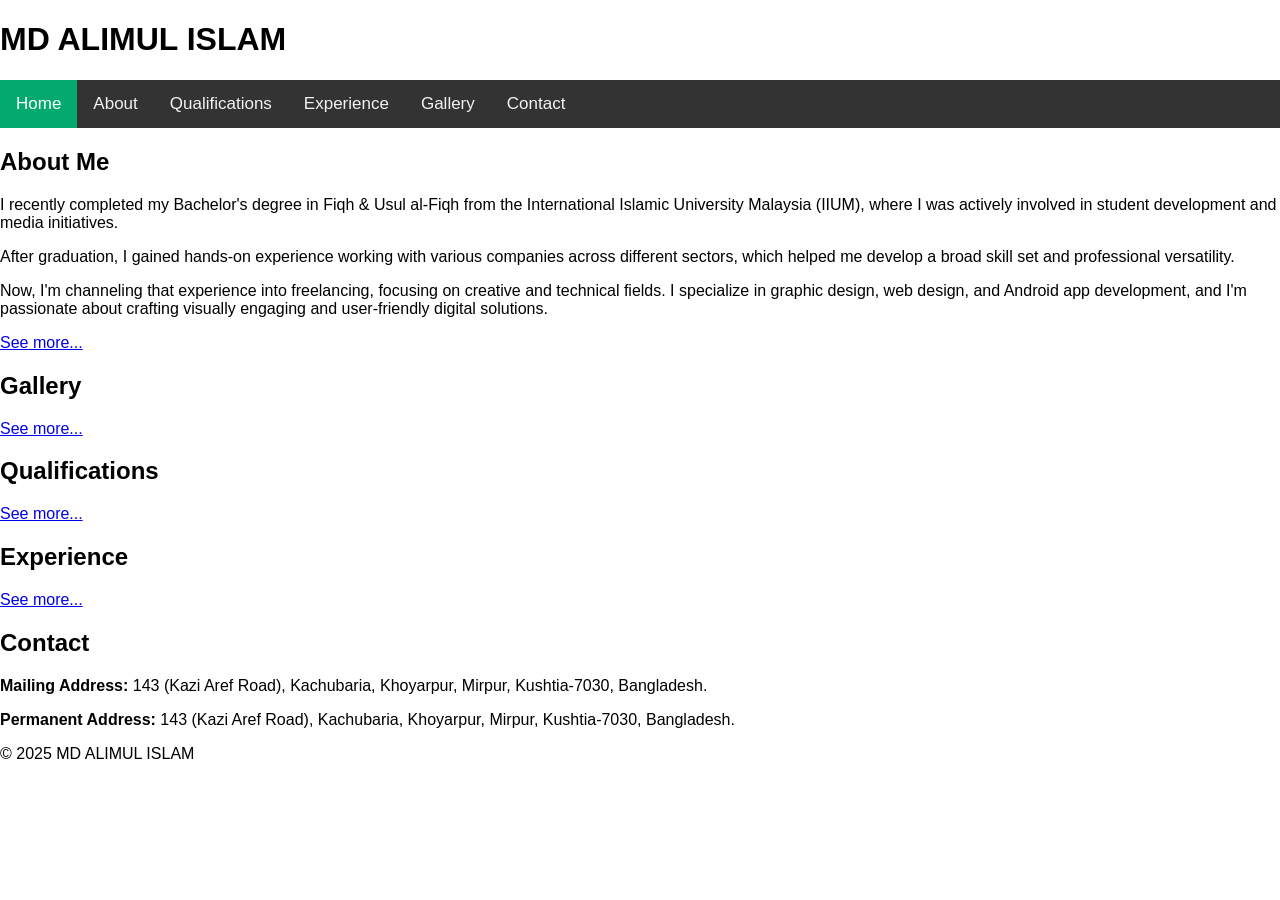
==== index.html @ 5d86ff19 "Update index.html" ====
<!DOCTYPE html>
<html lang="en">
<head>
  <meta charset="UTF-8">
  <title>MD ALIMUL ISLAM</title>
  <meta name="viewport" content="width=device-width, initial-scale=1">
  <link rel="stylesheet" href="style.css">
  <link rel="stylesheet" href="https://cdnjs.cloudflare.com/ajax/libs/font-awesome/4.7.0/css/font-awesome.min.css">
</head>
<body>

  <!-- Shared header will be loaded here -->
  <div id="header"></div>

  <script>
    // Load the header and then attach the toggle function
    fetch('header.html')
      .then(res => res.text())
      .then(data => {
        document.getElementById('header').innerHTML = data;

        // Attach the toggle function after header is loaded
        const icon = document.querySelector('#header .icon');
        if (icon) {
          icon.addEventListener('click', function () {
            const nav = document.getElementById('myTopnav');
            if (nav.className === 'topnav') {
              nav.className += ' responsive';
            } else {
              nav.className = 'topnav';
            }
          });
        }
      });
  </script>

   <main>
    <h2>About Me</h2>
    <p>
      I recently completed my Bachelor's degree in Fiqh & Usul al-Fiqh from the International Islamic University Malaysia (IIUM), where I was actively involved in student development and media initiatives.
    </p>
    <p>
      After graduation, I gained hands-on experience working with various companies across different sectors, which helped me develop a broad skill set and professional versatility.
    </p>
    <p>
      Now, I'm channeling that experience into freelancing, focusing on creative and technical fields. I specialize in graphic design, web design, and Android app development, and I'm passionate about crafting visually engaging and user-friendly digital solutions.
    </p>

    <p><a href="about.html">See more...</a></p>

    <h2>Gallery</h2>
    <p><a href="gallery.html">See more...</a></p>

    <h2>Qualifications</h2>
    <p><a href="qualifications.html">See more...</a></p>

    <h2>Experience</h2>
    <p><a href="experience.html">See more...</a></p>

    <h2>Contact</h2>
    <p><strong>Mailing Address:</strong> 143 (Kazi Aref Road), Kachubaria, Khoyarpur, Mirpur, Kushtia-7030, Bangladesh.</p>
    <p><strong>Permanent Address:</strong> 143 (Kazi Aref Road), Kachubaria, Khoyarpur, Mirpur, Kushtia-7030, Bangladesh.</p>
  </main>

  <footer>
    <p>&copy; 2025 MD ALIMUL ISLAM</p>
  </footer>
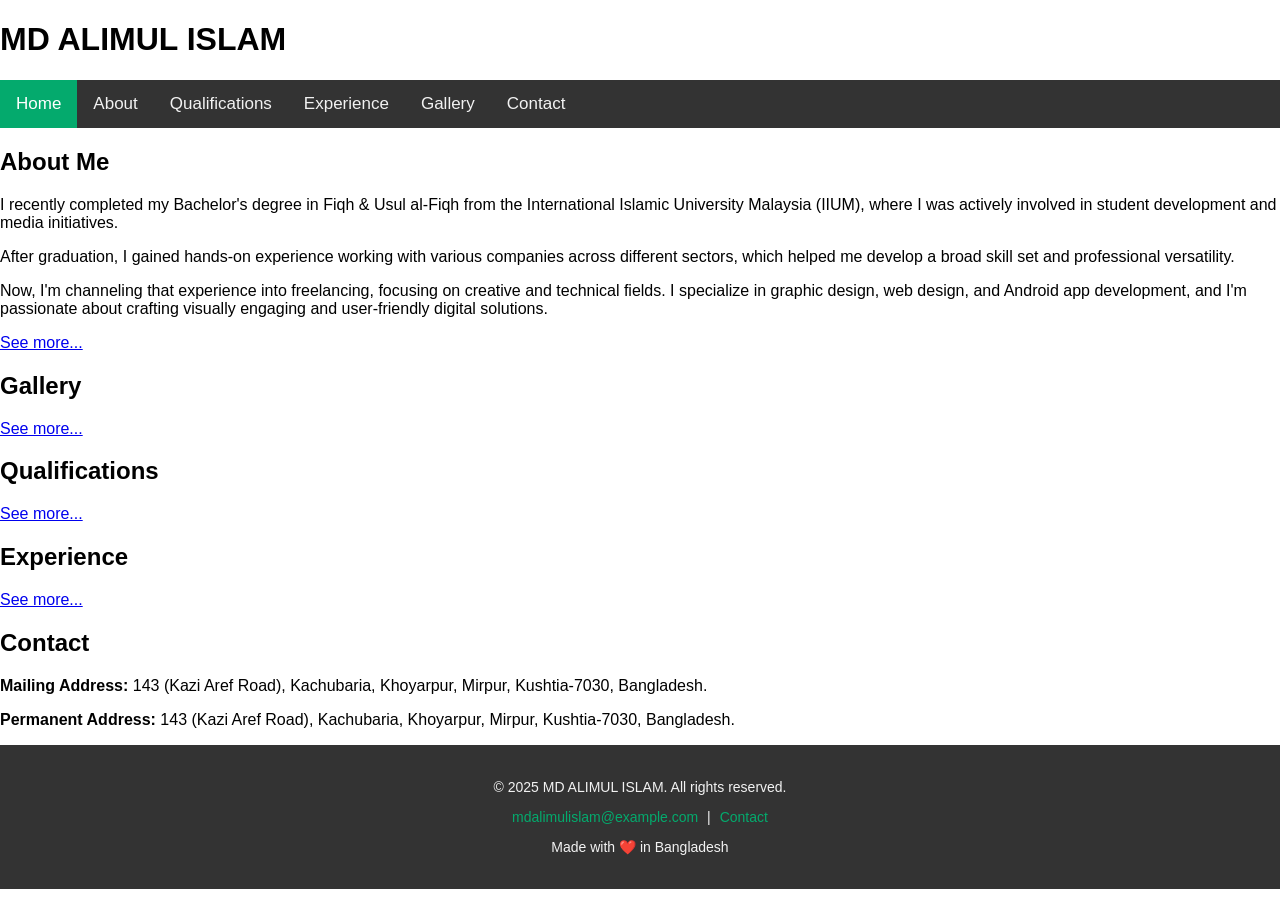
==== commit fd5c0531: "Update index.html" ====
--- a/index.html
+++ b/index.html
@@ -62,6 +62,14 @@
     <p><strong>Permanent Address:</strong> 143 (Kazi Aref Road), Kachubaria, Khoyarpur, Mirpur, Kushtia-7030, Bangladesh.</p>
   </main>
 
-  <footer>
-    <p>&copy; 2025 MD ALIMUL ISLAM</p>
-  </footer>
+<!-- Shared footer will be loaded here -->
+<div id="footer"></div>
+
+<script>
+  fetch('footer.html')
+    .then(res => res.text())
+    .then(data => {
+      document.getElementById('footer').innerHTML = data;
+    });
+</script>
+
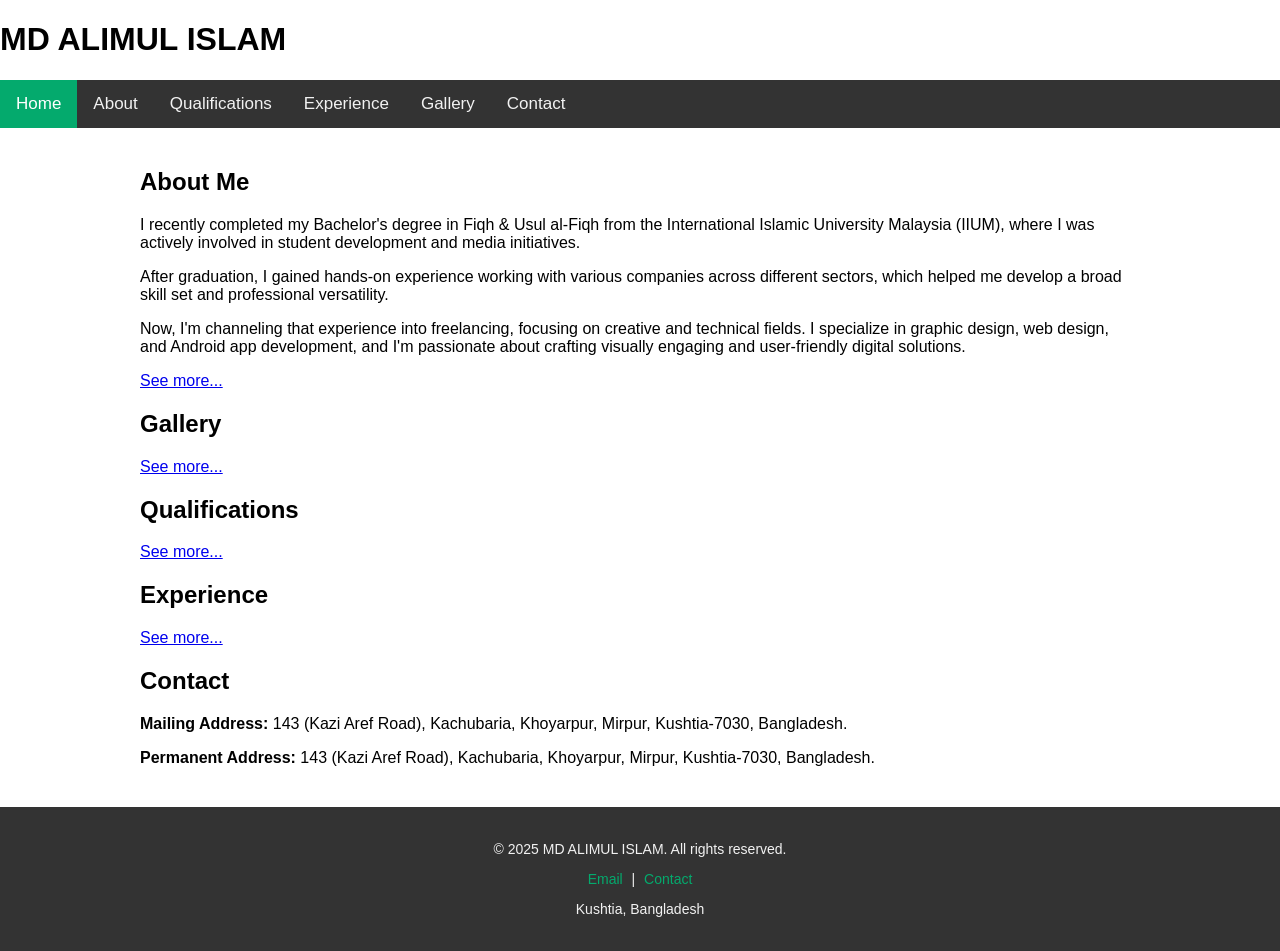
==== commit f2b42b89: "Update index.html" ====
--- a/index.html
+++ b/index.html
@@ -33,7 +33,8 @@
         }
       });
   </script>
-
+  
+ <div class="page-wrapper">
    <main>
     <h2>About Me</h2>
     <p>
@@ -61,7 +62,8 @@
     <p><strong>Mailing Address:</strong> 143 (Kazi Aref Road), Kachubaria, Khoyarpur, Mirpur, Kushtia-7030, Bangladesh.</p>
     <p><strong>Permanent Address:</strong> 143 (Kazi Aref Road), Kachubaria, Khoyarpur, Mirpur, Kushtia-7030, Bangladesh.</p>
   </main>
-
+ </div>
+  
 <!-- Shared footer will be loaded here -->
 <div id="footer"></div>
 
@@ -73,3 +75,4 @@
     });
 </script>
 
+
--- a/style.css
+++ b/style.css
@@ -0,0 +1,5 @@
+.page-wrapper {
+  margin: 40px auto;
+  max-width: 1000px;
+  padding: 0 20px;
+}
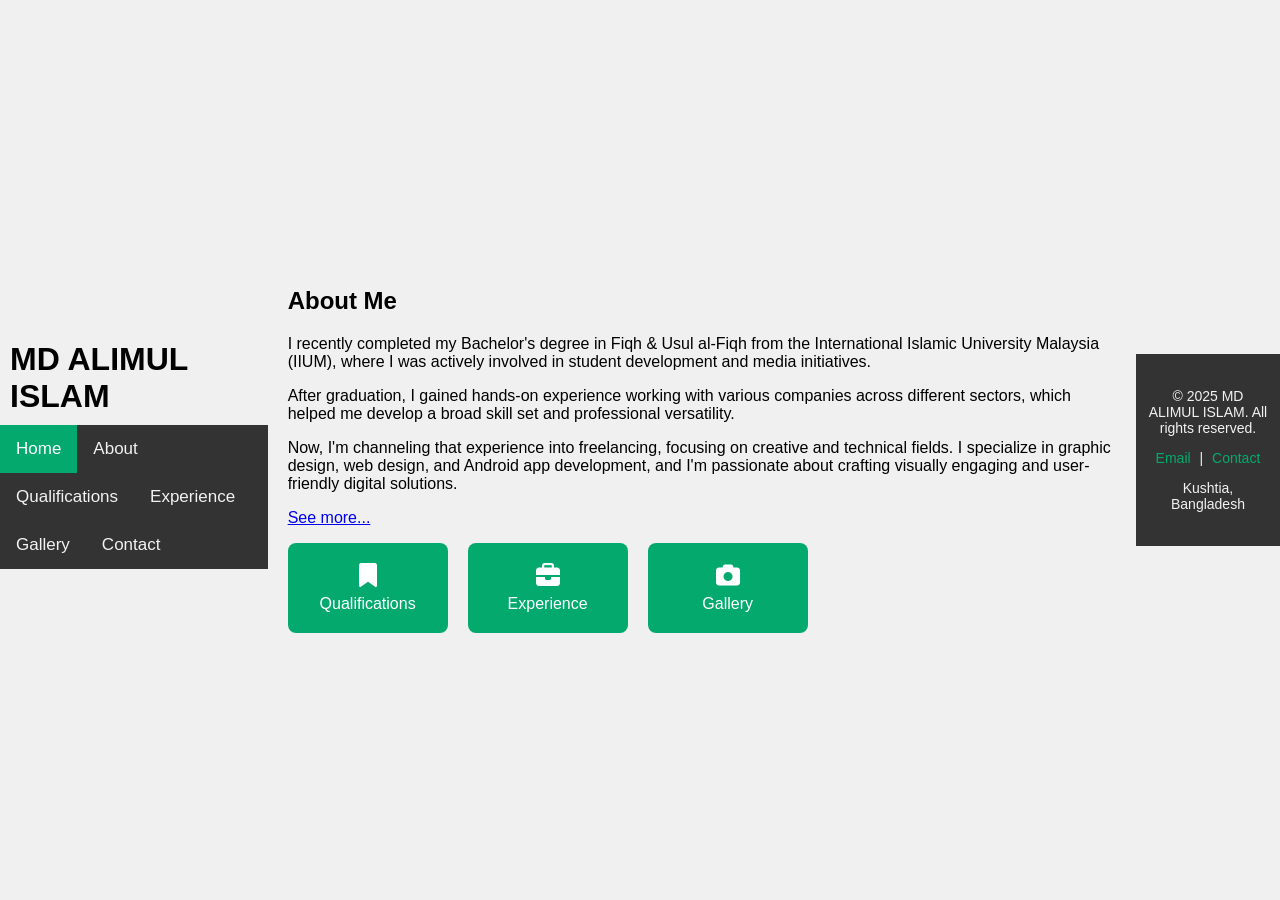
==== commit 9452286d: "Update index.html" ====
--- a/index.html
+++ b/index.html
@@ -35,6 +35,7 @@
   </script>
   
  <div class="page-wrapper">
+   
    <main>
     <h2>About Me</h2>
     <p>
@@ -49,18 +50,75 @@
 
     <p><a href="about.html">See more...</a></p>
 
-    <h2>Gallery</h2>
-    <p><a href="gallery.html">See more...</a></p>
 
-    <h2>Qualifications</h2>
-    <p><a href="qualifications.html">See more...</a></p>
 
-    <h2>Experience</h2>
-    <p><a href="experience.html">See more...</a></p>
+<head>
+  <meta charset="UTF-8">
+  <title>Icon Buttons</title>
+  <link rel="stylesheet" href="https://cdnjs.cloudflare.com/ajax/libs/font-awesome/6.5.0/css/all.min.css">
+  <style>
+    body {
+      display: flex;
+      justify-content: center;
+      align-items: center;
+      height: 100vh;
+      margin: 0;
+      background: #f0f0f0;
+    }
 
-    <h2>Contact</h2>
-    <p><strong>Mailing Address:</strong> 143 (Kazi Aref Road), Kachubaria, Khoyarpur, Mirpur, Kushtia-7030, Bangladesh.</p>
-    <p><strong>Permanent Address:</strong> 143 (Kazi Aref Road), Kachubaria, Khoyarpur, Mirpur, Kushtia-7030, Bangladesh.</p>
+    .button-container {
+      display: flex;
+      gap: 20px;
+    }
+
+    .icon-button {
+      display: flex;
+      flex-direction: column;
+      align-items: center;
+      justify-content: center;
+      background-color: #04AA6D;
+      color: white;
+      border: none;
+      padding: 20px;
+      font-size: 16px;
+      cursor: pointer;
+      text-decoration: none;
+      border-radius: 8px;
+      width: 120px;
+      transition: background-color 0.3s ease;
+    }
+
+    .icon-button i {
+      font-size: 24px;
+      margin-bottom: 8px;
+    }
+
+    .icon-button:hover {
+      background-color: #00210A;
+    }
+  </style>
+</head>
+<body>
+
+  <div class="button-container">
+    <a href="qualifications.html" class="icon-button">
+      <i class="fas fa-bookmark"></i>
+      Qualifications
+    </a>
+    <a href=""experience.html" class="icon-button">
+      <i class="fas fa-briefcase"></i>
+      Experience
+    </a>
+    <a href="gallery.html" class="icon-button">
+      <i class="fas fa-camera"></i>
+      Gallery
+    </a>
+  </div>
+
+</body>
+
+
+     
   </main>
  </div>
   
@@ -76,3 +134,5 @@
 </script>
 
 
+
+
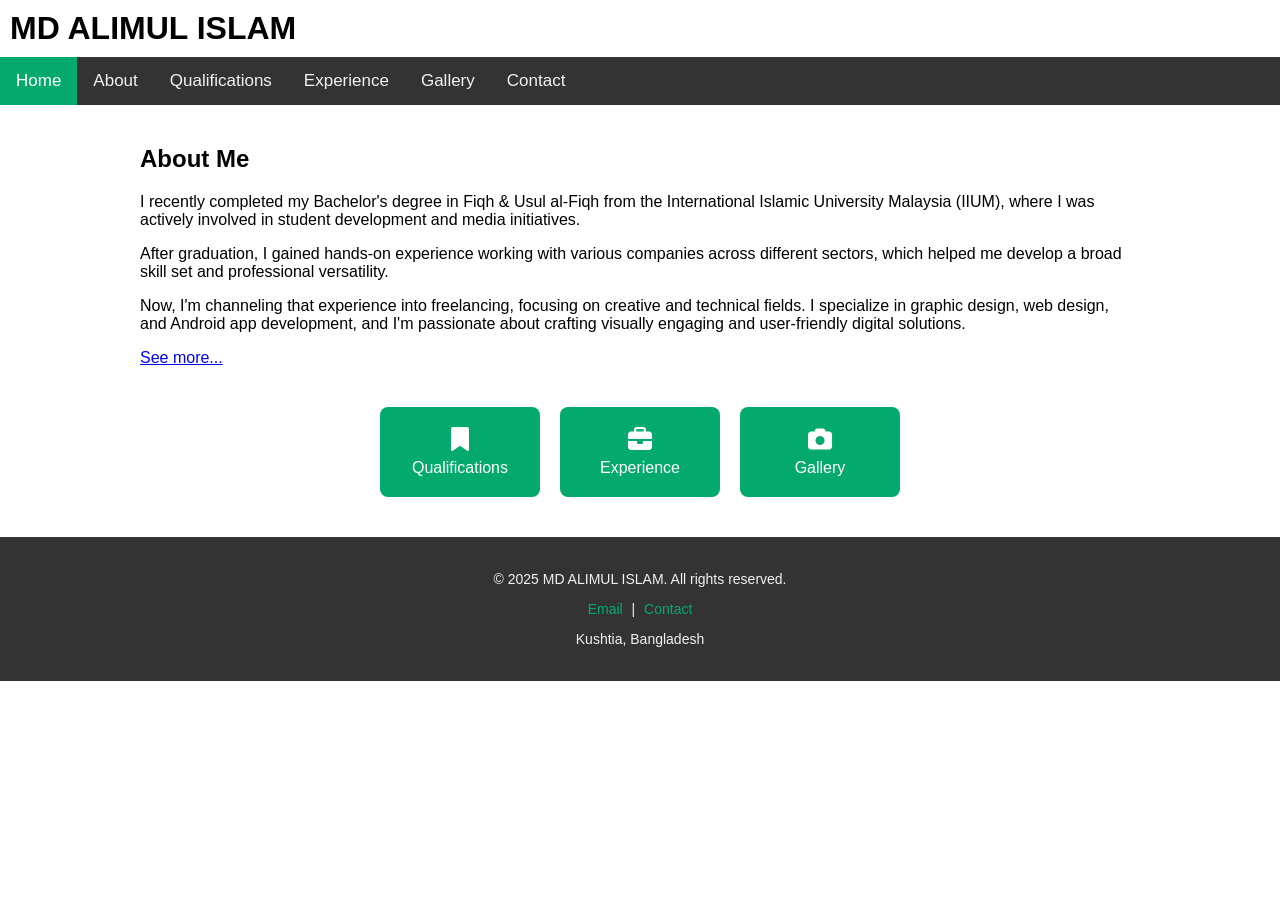
==== commit 023e34a2: "Update index.html" ====
--- a/index.html
+++ b/index.html
@@ -5,70 +5,14 @@
   <title>MD ALIMUL ISLAM</title>
   <meta name="viewport" content="width=device-width, initial-scale=1">
   <link rel="stylesheet" href="style.css">
-  <link rel="stylesheet" href="https://cdnjs.cloudflare.com/ajax/libs/font-awesome/4.7.0/css/font-awesome.min.css">
-</head>
-<body>
-
-  <!-- Shared header will be loaded here -->
-  <div id="header"></div>
-
-  <script>
-    // Load the header and then attach the toggle function
-    fetch('header.html')
-      .then(res => res.text())
-      .then(data => {
-        document.getElementById('header').innerHTML = data;
-
-        // Attach the toggle function after header is loaded
-        const icon = document.querySelector('#header .icon');
-        if (icon) {
-          icon.addEventListener('click', function () {
-            const nav = document.getElementById('myTopnav');
-            if (nav.className === 'topnav') {
-              nav.className += ' responsive';
-            } else {
-              nav.className = 'topnav';
-            }
-          });
-        }
-      });
-  </script>
-  
- <div class="page-wrapper">
-   
-   <main>
-    <h2>About Me</h2>
-    <p>
-      I recently completed my Bachelor's degree in Fiqh & Usul al-Fiqh from the International Islamic University Malaysia (IIUM), where I was actively involved in student development and media initiatives.
-    </p>
-    <p>
-      After graduation, I gained hands-on experience working with various companies across different sectors, which helped me develop a broad skill set and professional versatility.
-    </p>
-    <p>
-      Now, I'm channeling that experience into freelancing, focusing on creative and technical fields. I specialize in graphic design, web design, and Android app development, and I'm passionate about crafting visually engaging and user-friendly digital solutions.
-    </p>
-
-    <p><a href="about.html">See more...</a></p>
-
-
-
-<head>
-  <meta charset="UTF-8">
-  <title>Icon Buttons</title>
+  <!-- Font Awesome 6 for modern icons -->
   <link rel="stylesheet" href="https://cdnjs.cloudflare.com/ajax/libs/font-awesome/6.5.0/css/all.min.css">
   <style>
-    body {
+    .button-container {
       display: flex;
       justify-content: center;
-      align-items: center;
-      height: 100vh;
-      margin: 0;
-      background: #f0f0f0;
-    }
-
-    .button-container {
-      display: flex;
       gap: 20px;
+      margin: 40px 0;
     }
 
     .icon-button {
@@ -100,39 +44,66 @@
 </head>
 <body>
 
-  <div class="button-container">
-    <a href="qualifications.html" class="icon-button">
-      <i class="fas fa-bookmark"></i>
-      Qualifications
-    </a>
-    <a href=""experience.html" class="icon-button">
-      <i class="fas fa-briefcase"></i>
-      Experience
-    </a>
-    <a href="gallery.html" class="icon-button">
-      <i class="fas fa-camera"></i>
-      Gallery
-    </a>
+  <!-- Shared header will be loaded here -->
+  <div id="header"></div>
+
+  <script>
+    fetch('header.html')
+      .then(res => res.text())
+      .then(data => {
+        document.getElementById('header').innerHTML = data;
+        const icon = document.querySelector('#header .icon');
+        if (icon) {
+          icon.addEventListener('click', function () {
+            const nav = document.getElementById('myTopnav');
+            nav.className = nav.className === 'topnav' ? 'topnav responsive' : 'topnav';
+          });
+        }
+      });
+  </script>
+
+  <div class="page-wrapper">
+    <main>
+      <h2>About Me</h2>
+      <p>
+        I recently completed my Bachelor's degree in Fiqh & Usul al-Fiqh from the International Islamic University Malaysia (IIUM), where I was actively involved in student development and media initiatives.
+      </p>
+      <p>
+        After graduation, I gained hands-on experience working with various companies across different sectors, which helped me develop a broad skill set and professional versatility.
+      </p>
+      <p>
+        Now, I'm channeling that experience into freelancing, focusing on creative and technical fields. I specialize in graphic design, web design, and Android app development, and I'm passionate about crafting visually engaging and user-friendly digital solutions.
+      </p>
+      <p><a href="about.html">See more...</a></p>
+
+      <!-- 🔘 Icon Buttons Section -->
+      <div class="button-container">
+        <a href="qualifications.html" class="icon-button">
+          <i class="fas fa-bookmark"></i>
+          Qualifications
+        </a>
+        <a href="experience.html" class="icon-button">
+          <i class="fas fa-briefcase"></i>
+          Experience
+        </a>
+        <a href="gallery.html" class="icon-button">
+          <i class="fas fa-camera"></i>
+          Gallery
+        </a>
+      </div>
+    </main>
   </div>
 
+  <!-- Shared footer will be loaded here -->
+  <div id="footer"></div>
+
+  <script>
+    fetch('footer.html')
+      .then(res => res.text())
+      .then(data => {
+        document.getElementById('footer').innerHTML = data;
+      });
+  </script>
+
 </body>
-
-
-     
-  </main>
- </div>
-  
-<!-- Shared footer will be loaded here -->
-<div id="footer"></div>
-
-<script>
-  fetch('footer.html')
-    .then(res => res.text())
-    .then(data => {
-      document.getElementById('footer').innerHTML = data;
-    });
-</script>
-
-
-
-
+</html>
